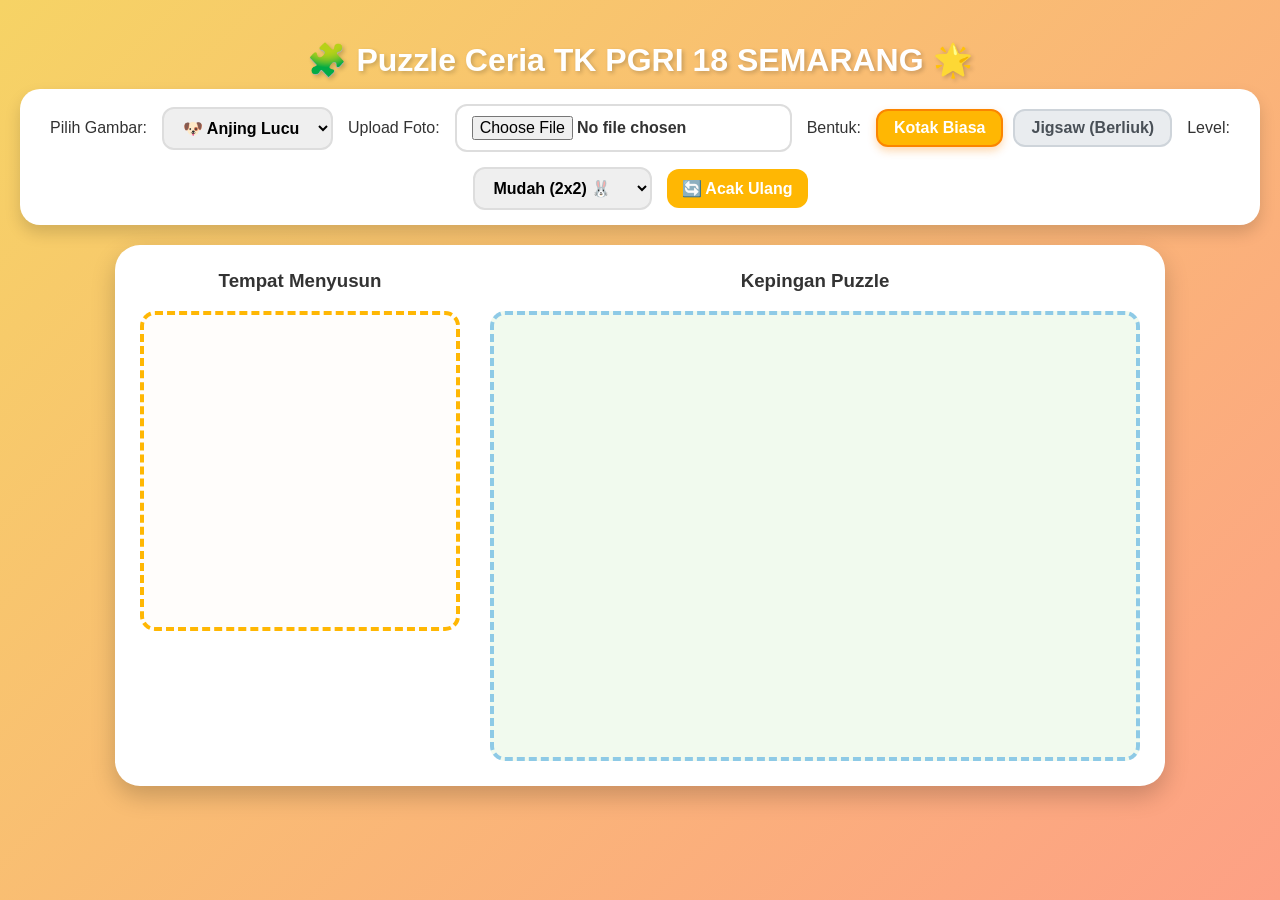
==== index.html @ 5c56de0f "first push game puzzle palyground" ====
<!DOCTYPE html>
<html lang="id">
<head>
    <meta charset="UTF-8">
    <meta name="viewport" content="width=device-width, initial-scale=1.0">
    <title>Game Puzzle Ceria - Anak TK</title>
    <link rel="stylesheet" href="style.css">
</head>
<body>

    <audio id="winSound" src="applause.mp3"></audio>

    <h1>🧩 Puzzle Ceria TK PGRI 18 SEMARANG 🌟</h1>

    <div class="controls">
        <label>Pilih Gambar:</label>
        <select id="imageSelect">
            <option value="https://images.unsplash.com/photo-1543466835-00a7907e9de1?w=400">🐶 Anjing Lucu</option>
            <option value="https://images.unsplash.com/photo-1574158622682-e40e69881006?w=400">🐱 Kucing Imut</option>
            <option value="https://images.unsplash.com/photo-1560806887-1e4cd0b6cbd6?w=400">🍎 Apel Segar</option>
        </select>
        
        <label>Upload Foto:</label>
        <input type="file" id="uploadImage" accept="image/*">

        <!-- PILIHAN BENTUK PUZZLE -->
        <label>Bentuk:</label>
       <!-- Ganti dropdown shapeSelect dengan dua tombol ini -->
        <div class="shape-buttons">
            <button type="button" id="btnSquare" class="shape-btn active">Kotak Biasa</button>
            <button type="button" id="btnJigsaw" class="shape-btn">Jigsaw (Berliuk)</button>
        </div>

        <label>Level:</label>
        <select id="gridSize">
            <option value="2" selected>Mudah (2x2) 🐰</option>
            <option value="3">Sedang (3x3) 🐼</option>
            <option value="4">Sulit (4x4) 🦁</option>
        </select>
        <button id="restartBtn">🔄 Acak Ulang</button>
    </div>

    <div class="game-container">
        <div>
            <h3 style="text-align:center; margin-top:0;">Tempat Menyusun</h3>
            <div id="board" class="board"></div>
        </div>
        <div>
            <h3 style="text-align:center; margin-top:0;">Kepingan Puzzle</h3>
            <div id="piecesArea" class="pieces-area"></div>
        </div>
    </div>

    <div id="winPopup" class="win-message">
        🎉 YAY! KAMU BERHASIL! 🎉
        <p style="margin: 10px 0 0 0; font-size: 1.2rem;">keren bangett!!!🌟⭐✨🌟⭐</p> 
        <span onclick="resetGame()">Main Lagi YUK !</span>
    </div>

    <script src="script.js"></script>
</body>
</html>
---- style.css ----
* {
    box-sizing: border-box;
    font-family: 'Comic Sans MS', 'Chalkboard SE', 'Poppins', sans-serif;
}
body {
    /* background: linear-gradient(135deg, #ff9a9e 0%, #fad0c4 100%); */
    background: linear-gradient(135deg, #f6d365 0%, #fda085 100%);
    margin: 0;
    padding: 20px;
    display: flex;
    flex-direction: column;
    align-items: center;
    justify-content: flex-start;
    min-height: 100vh;
    color: #333;
}
h1 {
    color: #fff;
    text-shadow: 2px 2px 4px rgba(0,0,0,0.2);
    margin-bottom: 10px;
    font-size: 2rem;
    text-align: center;
}
.controls {
    background: white;
    padding: 15px 25px;
    border-radius: 20px;
    box-shadow: 0 8px 16px rgba(0,0,0,0.15);
    display: flex;
    gap: 15px;
    align-items: center;
    flex-wrap: wrap;
    justify-content: center;
    margin-bottom: 20px;
}
select, button, input[type="file"] {
    padding: 10px 15px;
    font-size: 1rem;
    border-radius: 12px;
    border: 2px solid #ddd;
    outline: none;
    cursor: pointer;
    font-weight: bold;
}

.shape-buttons {
    display: flex;
    gap: 10px;
}

.shape-btn {
    background-color: #e9ecef;
    color: #495057;
    border: 2px solid #ced4da;
    padding: 8px 16px;
    border-radius: 12px;
    font-size: 1rem;
    font-weight: bold;
    cursor: pointer;
    transition: all 0.2s ease;
}

.shape-btn:hover {
    background-color: #dee2e6;
    transform: scale(1.03);
}

/* Kelas khusus ketika tombol sedang dipilih (aktif) */
.shape-btn.active {
    background-color: #ffb703;
    color: #fff;
    border-color: #fb8500;
    box-shadow: 0 4px 8px rgba(251, 133, 0, 0.3);
}



button {
    background-color: #ffb703;
    color: #fff;
    border: none;
    transition: 0.2s;
}
button:hover {
    background-color: #fb8500;
    transform: scale(1.05);
}
.game-container {
    display: flex;
    gap: 30px;
    background: white;
    padding: 25px;
    border-radius: 25px;
    box-shadow: 0 10px 25px rgba(0,0,0,0.2);
    flex-wrap: wrap;
    justify-content: center;
}
/* .board {
    width: 320px;
    height: 320px;
    border: 4px dashed #ffb703;
    border-radius: 15px;
    display: grid;
    background: #fffdf9;
    position: relative;
} */

.board {
    width: 320px;
    height: 320px;
    border: 4px dashed #ffb703;
    border-radius: 15px;
    display: grid;
    background: #fffdf9;
    position: relative;
    overflow: hidden;
    
    /* Tambahkan baris di bawah ini untuk menampilkan bayangan gambar utuh (10% transparan) */
    background-image: var(--bg-preview);
    background-size: 100% 100%;
    background-repeat: no-repeat;
    background-position: center;
}



.pieces-area {
    width: 650px;
    min-height: 450px;
    max-height: 550px; 
    overflow-y: auto;  
    border: 4px dashed #8ecae6;
    border-radius: 15px;
    display: flex;
    flex-wrap: wrap;
    gap: 12px;       
    padding: 15px;
    align-content: flex-start;
    justify-content: center; 
    background: #f1faee;
}



.slot {
    border: 1px solid #eee;
    background: rgba(0,0,0,0.02);
}
.puzzle-piece {
    cursor: grab;
    filter: drop-shadow(0 4px 6px rgba(0,0,0,0.2));
    transition: transform 0.1s;
}
.puzzle-piece:active {
    cursor: grabbing;
    transform: scale(0.95);
}
.win-message {
    display: none;
    position: fixed;
    top: 0; left: 0; width: 100%; height: 100%;
    background: rgba(0,0,0,0.4);
    justify-content: center;
    align-items: center;
    flex-direction: column;
    color: white;
    font-size: 3rem;
    z-index: 99;
    text-align: center;
}
.win-message span {
    font-size: 1.5rem;
    margin-top: 15px;
    background: #ffb703;
    padding: 10px 20px;
    border-radius: 15px;
    cursor: pointer;
}
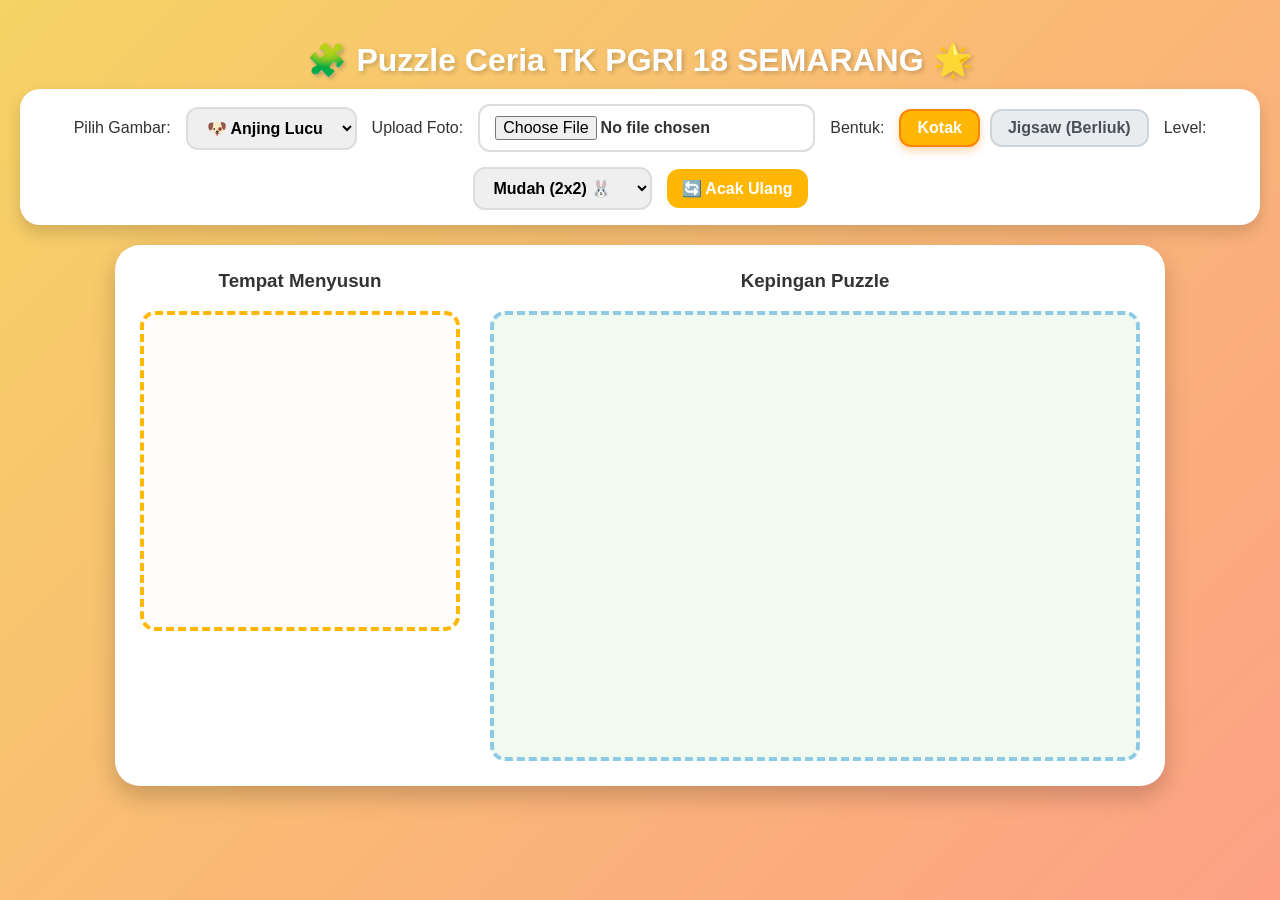
==== commit 18f0ed05: "update lesgow" ====
--- a/index.html
+++ b/index.html
@@ -27,7 +27,7 @@
         <label>Bentuk:</label>
        <!-- Ganti dropdown shapeSelect dengan dua tombol ini -->
         <div class="shape-buttons">
-            <button type="button" id="btnSquare" class="shape-btn active">Kotak Biasa</button>
+            <button type="button" id="btnSquare" class="shape-btn active">Kotak</button>
             <button type="button" id="btnJigsaw" class="shape-btn">Jigsaw (Berliuk)</button>
         </div>
 
@@ -53,7 +53,7 @@
 
     <div id="winPopup" class="win-message">
         🎉 YAY! KAMU BERHASIL! 🎉
-        <p style="margin: 10px 0 0 0; font-size: 1.2rem;">keren bangett!!!🌟⭐✨🌟⭐</p> 
+        <p style="margin: 10px 0 0 0; font-size: 1.2rem;">🌟⭐keren bangett!!!🌟⭐</p> 
         <span onclick="resetGame()">Main Lagi YUK !</span>
     </div>
 
--- a/style.css
+++ b/style.css
@@ -14,6 +14,7 @@
     min-height: 100vh;
     color: #333;
 }
+
 h1 {
     color: #fff;
     text-shadow: 2px 2px 4px rgba(0,0,0,0.2);
@@ -85,6 +86,7 @@
     background-color: #fb8500;
     transform: scale(1.05);
 }
+
 .game-container {
     display: flex;
     gap: 30px;
@@ -175,4 +177,27 @@
     padding: 10px 20px;
     border-radius: 15px;
     cursor: pointer;
+}
+
+/* ==========================================
+   KHUSUS UNTUK TAMPILAN LAYAR HP (MOBILE)
+   ========================================== */
+@media (max-width: 768px) {
+    .game-container {
+        flex-direction: column; /* Mengubah susunan jadi ke bawah (vertikal) */
+        align-items: center;
+        max-width: 360px;       /* Membatasi lebar agar pas di HP */
+        padding: 15px;
+    }
+
+    .board {
+        width: 280px !important;  /* Ukuran papan menyesuaikan layar HP */
+        height: 280px !important;
+    }
+
+    .pieces-area {
+        width: 280px !important;  /* Kotak kepingan menyesuaikan lebar papan */
+        min-height: 220px;
+        max-height: 300px;
+    }
 }
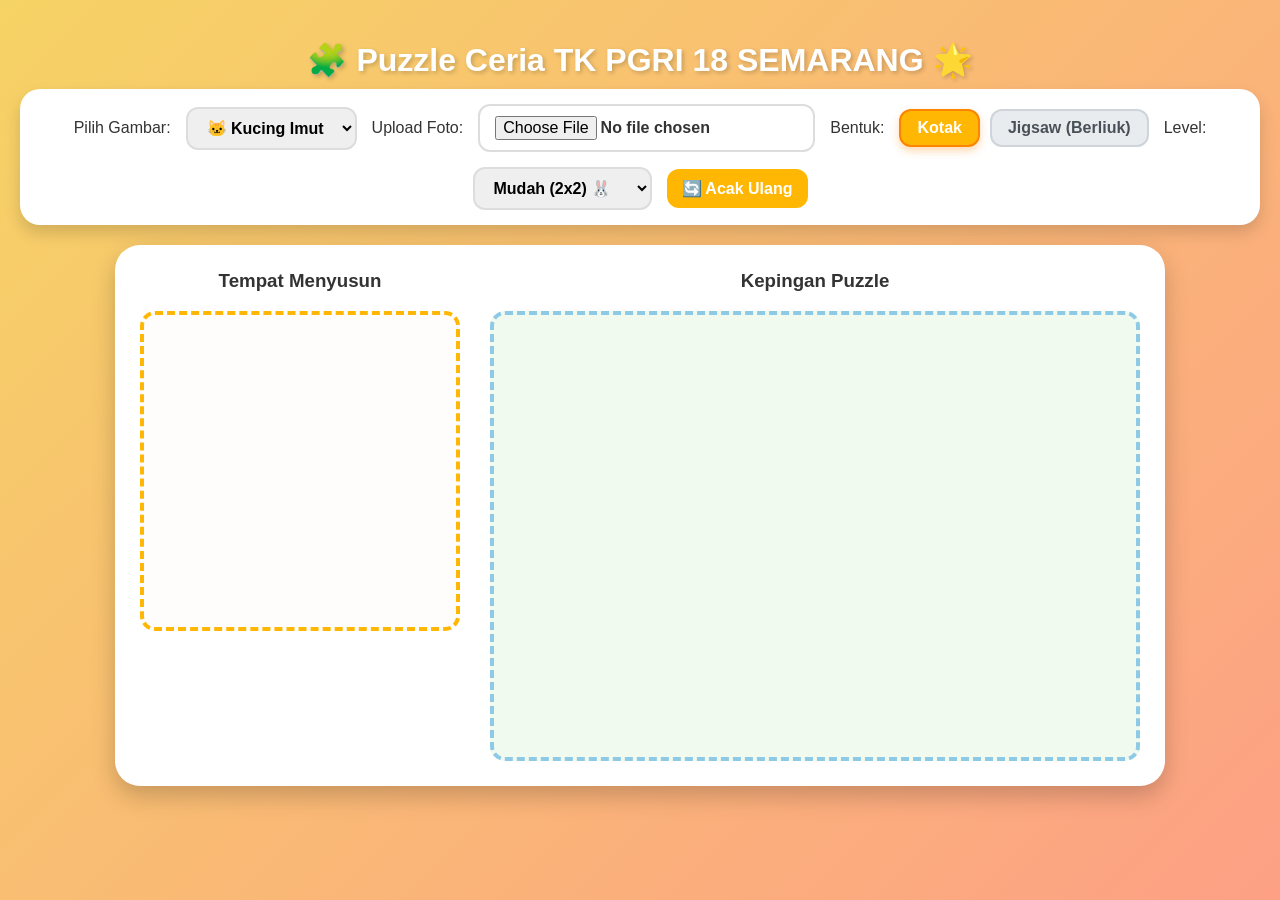
==== commit 2f0ee77b: "update for apple and cat" ====
--- a/index.html
+++ b/index.html
@@ -15,9 +15,8 @@
     <div class="controls">
         <label>Pilih Gambar:</label>
         <select id="imageSelect">
-            <option value="https://images.unsplash.com/photo-1543466835-00a7907e9de1?w=400">🐶 Anjing Lucu</option>
             <option value="https://images.unsplash.com/photo-1574158622682-e40e69881006?w=400">🐱 Kucing Imut</option>
-            <option value="https://images.unsplash.com/photo-1560806887-1e4cd0b6cbd6?w=400">🍎 Apel Segar</option>
+            <option value="https://media.istockphoto.com/id/183422512/id/foto/apel-merah-segar-di-latar-belakang-putih.jpg?b=1&s=1024x1024&w=0&k=20&c=28K1aYPLH_aUx7nkuAH_l5SokaU78gwa64X3aCnD8Tg=">🍎 Apel Segar</option>
         </select>
         
         <label>Upload Foto:</label>
--- a/style.css
+++ b/style.css
@@ -199,5 +199,14 @@
         width: 280px !important;  /* Kotak kepingan menyesuaikan lebar papan */
         min-height: 220px;
         max-height: 300px;
+        overflow-y: auto; 
     }
+
+    .puzzle-piece {
+    cursor: grab;
+    /* filter: drop-shadow(0 4px 6px rgba(0,0,0,0.2)); */
+    transition: transform 0.1s;
+    touch-action: none; /* TAMBAHKAN BARIS INI SUPAYA HP LANGSUNG MERESPONS SENTUHAN TANPA DITAHAN */
+}
+
 }
